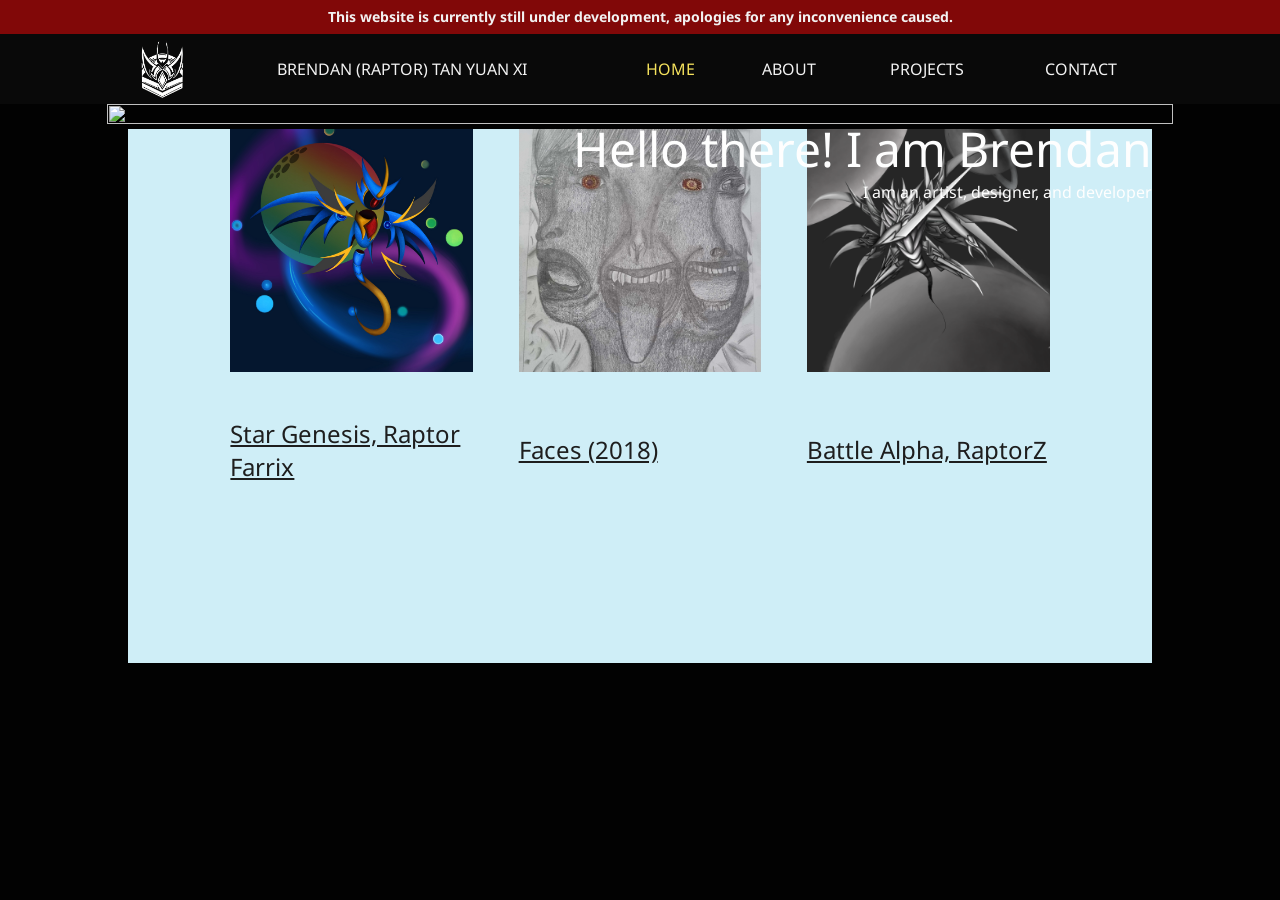
==== index.html @ fb1bec12 "Update 15092026" ====
<!DOCTYPE html>

<html>

<head >

    <meta name="viewport" content="width = device-width, initial-scale = 1">
    </meta>

    <!--Proper way of importing stylesheet/css from another css file-->
    <link rel="stylesheet" type="text/css" href="CSS/index.css">

    <title>Brendan (Raptor) Tan Yuan Xi</title>

</head>


<body id="Home">

    <!--Alert Block-->
    <div id="alertBody" class="displayBlock" style="padding: 0.5% 10% 0.5% 10%; margin: 0%; background-color: #810808;">

        <table class="alert" style="width: 100%; margin: 0%; padding-left: 10%; padding-right: 10%; border-collapse: collapse; ">
    
            <tr>
                
                <!--Alert Body Text-->
                <td style="text-align: center; padding-left: 0.5%; padding-right: 0.5%;">
                    
                    This website is currently still under development, apologies for any inconvenience caused.
                
                </td>

                <!--Close Button for Alert-->
                <!--<td style="margin-left: auto; margin-right: auto;"> <span class="closeBtn" onclick="alertPop()">&times;</span> </td>-->
            
            </tr>
    
        </table>
    
    </div>


    <!--Navigation Bar Block-->
    <div id="navigationBarBlk" class="navBarBlk">

        <table class="tableNav">

            <tr class="tableNav">

                <!--Logo Image in the Navigation Block-->
                <td id="navLogoImg" class="navLogoImg" style="width: 60px; height: px; padding-left: 0%; padding-right: 0%; background-color: #090909;">
                    
                    <img src="Images/Signal.png" style="padding: 5px;">
                
                </td>

                <td id="navName" style="padding-left: 5%; padding-right: 5%;">BRENDAN (RAPTOR) TAN YUAN XI</td>

                <td id="navHomeBtn" class="tableBtn"><a href="">HOME</a></td>

                <td id="navAboutBtn #about" class="tableBtn"><a href="">ABOUT</a></td>

                <td id="navProjectsBtn #prtojects" class="tableBtn"><a href="">PROJECTS</a></td>

                <td id="navContactBtn #contact" class="tableBtn"><a href="contact-platform.html">CONTACT</a></td>

            </tr>

        </table>
    </div>

    <!--Button-->
    <!--<div>
        <div class="button">
            <button type="button" onclick="switchFormat()">Click</button>
        </div>
    </div>-->

    <!--Image Block-->
    <div style="padding: 0%; margin: 0%;">

        <div style="position: relative;">

            <table style="width: 100%; height: auto; padding: 0%; margin: 0%; border-collapse: collapse;">

                <tr style="padding: 0%; margin: 0%; width: 100%;">
    
                    <!--Empty Block-->
                    <td style="width: 10%; display: block;"></td>
    
                    <td style="padding: 0%; margin: 0%;"><img src="images/showcaseHero.png" alt="" style="width: 100%; height: fit-content; display: block; object-fit: cover;"></td>
    
                    <!--Empty Block-->
                    <td style="width: 10%; display: block;"></td>
    
                </tr>

            </table>

            <div class="hidden heroText" style="position: absolute;top: 50%;transform: translate(0%, 0%);padding-left: 10%; padding-right: 10%; width: 80%; max-width: 80%;">

                <p style="font-size: 48px; margin-top: 0%; margin-bottom: 0%;">Hello there! I am Brendan</p>
                <p style="font-size: 16px; margin-top: 0%; margin-bottom: 0%;">I am an artist, designer, and developer</p>
    
            </div>

        </div>

    </div>

    <!--Text block 01-->
    <!--<div class="displayBlock" style="padding: 0% 10% 0% 10%; margin: 0%;">

        <table class="" style="width: 100%; margin: 0%; padding-left: 10%; padding-right: 10%; background-color: #CFEEF7; border-collapse: collapse; ">

            <tr style="height: 15VH;"></tr>

            <tr>
                <td style="text-align: center; font-size: 24px; padding-left: 10%; padding-right: 10%;"> Welcome to my online portfolio website where I showcase my projects compromising of graphic design and drawings, game and website designs and developed products. </td>
            </tr>

            <tr style="height: 10VH;"></tr>

        </table>

    </div>-->

    <!--Text block 02-->
    <!--<div class="displayBlock" style="padding: 0% 10% 0% 10%; margin: 0%;">

        <table class="" style="width: 100%; margin: 0%; padding-left: 10%; padding-right: 10%; background-color: #CFEEF7; border-collapse: collapse; ">
    
            <tr>
                <td style="text-align: center; font-size: 24px; padding-left: 10%; padding-right: 10%;"> These are some of my personal favorites!</td>
                </tr>
                
            <tr style="height: 5VH;"></tr>
    
        </table>
    
    </div>-->

    <!--Showcase Display Block-->
    <div class="displayBlock ">
        
        <table class="displayTable">

            <tr>

                <td class="displayBlank"></td>

                <!--Display Block Group-->
                <td>

                    <table style="border-collapse: collapse; border: 0cm;">

                        <tr>

                            <td style="width: 26.66%; height: 26.66%;">

                                <a href=""><img src="images/rXz-1.jpg"></a>

                            </td>

                            <td style=" width: 5%;"></td>

                            <td style="width: 26.66%; height: 26.66%;">

                                <a href=""><img src="images/2018 Faces - 4.jpg"></a>

                            </td>

                            <td style="width: 5%;"></td>

                            <td style="width: 26.66%; height: 26.66%;">

                                <a href=""><img src="images/rXz-3.png"></a>

                            </td>

                        </tr>

                        <!--Empty Block-->
                        <tr style="height: 5vh;">

                            <td></td>
                            <td></td>
                            <td></td>
                            <td></td>
                            <td></td>

                        </tr> 

                        <!--Display Text Block-->
                        <tr>

                            <td>

                                <a href="">Star Genesis, Raptor Farrix</a>

                            </td>

                            <td></td>

                            <td>

                                <a href="">Faces (2018)</a>

                            </td>

                            <td></td>

                            <td>

                                <a href="">Battle Alpha, RaptorZ</a>

                            </td>

                        </tr>

                        <!--Empty Block-->
                        <tr style="height: 20vh;">

                            <td></td>
                            <td></td>
                            <td></td>
                            <td></td>
                            <td></td>

                        </tr> 

                    </table>

                </td>

                <td class="displayBlank"></td>

            </tr>

        </table>

    </div>

    <!--Text block 03-->
    <!--<div class="displayBlock" style="padding: 0% 10% 0% 10%; margin: 0%;">

        <table class="" style="width: 100%; margin: 0%; padding-left: 10%; padding-right: 10%; background-color: #CFEEF7; border-collapse: collapse; ">
    
            <tr>
                <td style="text-align: center; font-size: 24px; padding-left: 10%; padding-right: 10%;"> Like what you see?</td>
            </tr>

            <tr>
                <td style="text-align: center; font-size: 24px; padding-left: 10%; padding-right: 10%;">You can click <a href="" style="text-decoration: underline; color: #1e1e1e;">here</a> to view more!</td>
            </tr>

            <tr style="height: 20vh;"></tr>

        </table>
    
    </div>-->

    <!--Footer Block-->
    <!--<div class="footerBlock">

        <table style="width: 100%; height: 100%; margin: 0%; padding-left: 10%; padding-right: 10%; background-color: #090909;">
        
            <tr>
                <td>

                    <div style="color: #f2f2f2; font-size: 18px;">

                        <br>

                        Interested to work together?<br><br>
                        Email me <a href="mailto: raptorstrike04@gmail.com" style="text-decoration: underline; color:#f2f2f2 ;">here</a>

                        <br><br>
                        <br><br>

                        Check out my LinkedIn over here

                        <br><br>

                        <a href="https://www.linkedin.com/in/brendan-raptor-tan-yuan-xi/">
                            <img style="max-height: 60px; max-width: 60px;" src="images/LinkedIn Logo.jpg">
                        </a>
                    </div>

                </td>

                <td>
                    <div style="color: #f2f2f2; font-size: 18px; text-align: right;">
                    
                        <a href="" style="text-decoration: underline; color: #f2f2f2;">HOME</a>

                        <br><br>

                        <a href="" style="text-decoration: underline; color: #f2f2f2;">ABOUT</a>

                        <br><br>

                        <a href="" style="text-decoration: underline; color: #f2f2f2;">PROJECTS</a>
                        
                        <br><br>
                        
                        <a href="" style="text-decoration: underline; color: #f2f2f2;">CONTACT</a>

                    </div>
                </td>
            </tr>

            <tr><td style="height: 20px;"></td></tr>

        </table>
    </div>-->

</body>

<head>

    <script src="index.js">

    </script>

    <script>

        const observer = new IntersectionObserver((enteries) => {
            enteries.forEach((entry) => {
        
                if (entry.isIntersecting){
                    entry.target.classList.add('show');
                } else {
                    entry.target.classList.remove('show');
                }
            });

        });

        const hiddenElements = document.querySelectorAll(".hidden");
        hiddenElements.forEach((el) => observer.observe(el));

    </script>

</head>

<!--<div class="footer">
    &copy Copyright 2023 Designed by Brendan Raptor Tan Yuan Xi
</div>-->

</html>
---- CSS/index.css ----
/*Main Body CSS*/

@import url('https://fonts.googleapis.com/css2?family=Noto+Sans:ital,wght@0,100..900;1,100..900&display=swap');

/*Screen Wdith Specifics*/
@media (min-width: 360px){

    .alert{

        font-size: 8px;

    }


}  

@media (min-width: 1020){

    .alert{

        font-size: 12px;

    }


}   

@media (min-width: 1021px){

    .alert{

        font-size: 14px;

    }


}

body {

    margin: 0;
    font-family: 'Noto Sans';
    font-size: 16px;
    background-color: #020202;
    /*background-color: red;*/


}


.alert{

    color: #f2f2f2;

    padding-left: 0.5%;
    padding-right: 0.5%;

    padding-top: 2%;
    padding-bottom: 2%;

    margin-left: auto;
    margin-right: auto;

    align-content: center;

    font-weight: bold;

}

.heroText{

    color: #fefefe;
    
    margin-top: 0%;
    margin-bottom: 0%;

    text-align: right;

}





a:link,
a:visited {
    color: #1e1e1e;
}

.navBarBlk {

    background-color: #090909;

    padding-left: 10%;
    padding-right: 10%;

    margin-left: auto;
    margin-right: auto;

}

.navLogoImg {
    padding-left: 0%;
    padding-right: 0%;
}

.tableNav {

    width: 100%;
    max-height: 70px;

    display: table;
    color: #f2f2f2;
    font-size: 16px;
    background-color: #090909;

    border-collapse: collapse;
    border-spacing: 0px;

}

.tableNav td {

    background-color: #090909;

    padding-top: 0px;
    padding-bottom: 0px;
    padding-left: 5px;
    padding-right: 5px;

    border-spacing: 0px;

    height: 70px;

    text-align: center;
    align-content: center;

}

.tableNav a {

    float: left;
    color: #f2f2f2;
    text-align: center;
    padding: 5px 5px;
    text-decoration: none;

    width: 100%;


}

.tableNav tr {

    height: 70px;
}

.tableNav td.active a {

    color: #F5E25D;

}

.tableNav a:hover {

    text-decoration: underline;

}

.tableNav img {

    max-width: 60px;
    max-height: 60px;

    padding: 0%;

    display: block;

}

.genericTable {

    margin: 0%;

    padding: 0%;

    border: 0px;

    border-collapse: collapse;
}

.aniHover {

    animation-name: navAnimation;

    animation-duration: 0.85s;

}

@keyframes navAnimation {

    from {
        transform: translateY(-100%);
    }

    to {
        transform: translateY(0%);
    }

}

.aniHoverExit {

    animation-name: navExit;

    animation-duration: 0.85s;
}

@keyframes navExit {

    from {
        transform: translateY(0%);
    }

    to {
        transform: translateY(-100%);
    }

}



.closeBtn {

    margin-left: 15px;
    color: #f2f2f2;
    float: right;
    font-size: 24px;
    line-height: 20px;
    cursor: pointer;
    transition: 0.3s;
}

.closeBtn:hover {

    color: #1e1e1e;
}

.tableBlank {

    width: 40%;
}

.pagebody {

    background-color: #CFEEF7;

}

.displayBlock {

    padding-left: 10%;
    padding-right: 10%;

}

.displayTable {

    background-color: #CFEEF7;

    border-collapse: collapse;
    border: 0px;

    padding: 0%;

    margin: 0%;

    width: 100%;
    height: 100%;
}

.displayTable tr {


    height: 100%;
    width: 100%;

    padding: 0%;


}

.displayTable td {

    height: 100%;
    width: 80;

    padding: 0%;
    margin-left: auto;
    margin-right: auto;

    align-content: center;

}

.displayTable td.displayBlank {

    width: 10%;
}

.displayTable img {

    display: block;

    height: 100%;
    width: 100%;

}

.displayTable a {

    font-size: 24px;
    color: #1e1e1e;
    text-decoration: underline;
    text-decoration-line: 2px;
}

.bodytesting {

    display: grid;

    place-items: center;

    align-content: center;
}

.hidden {
    opacity: 0;
    /*transition: all 1.5s;*/

}

.show {
    opacity: 1;
}
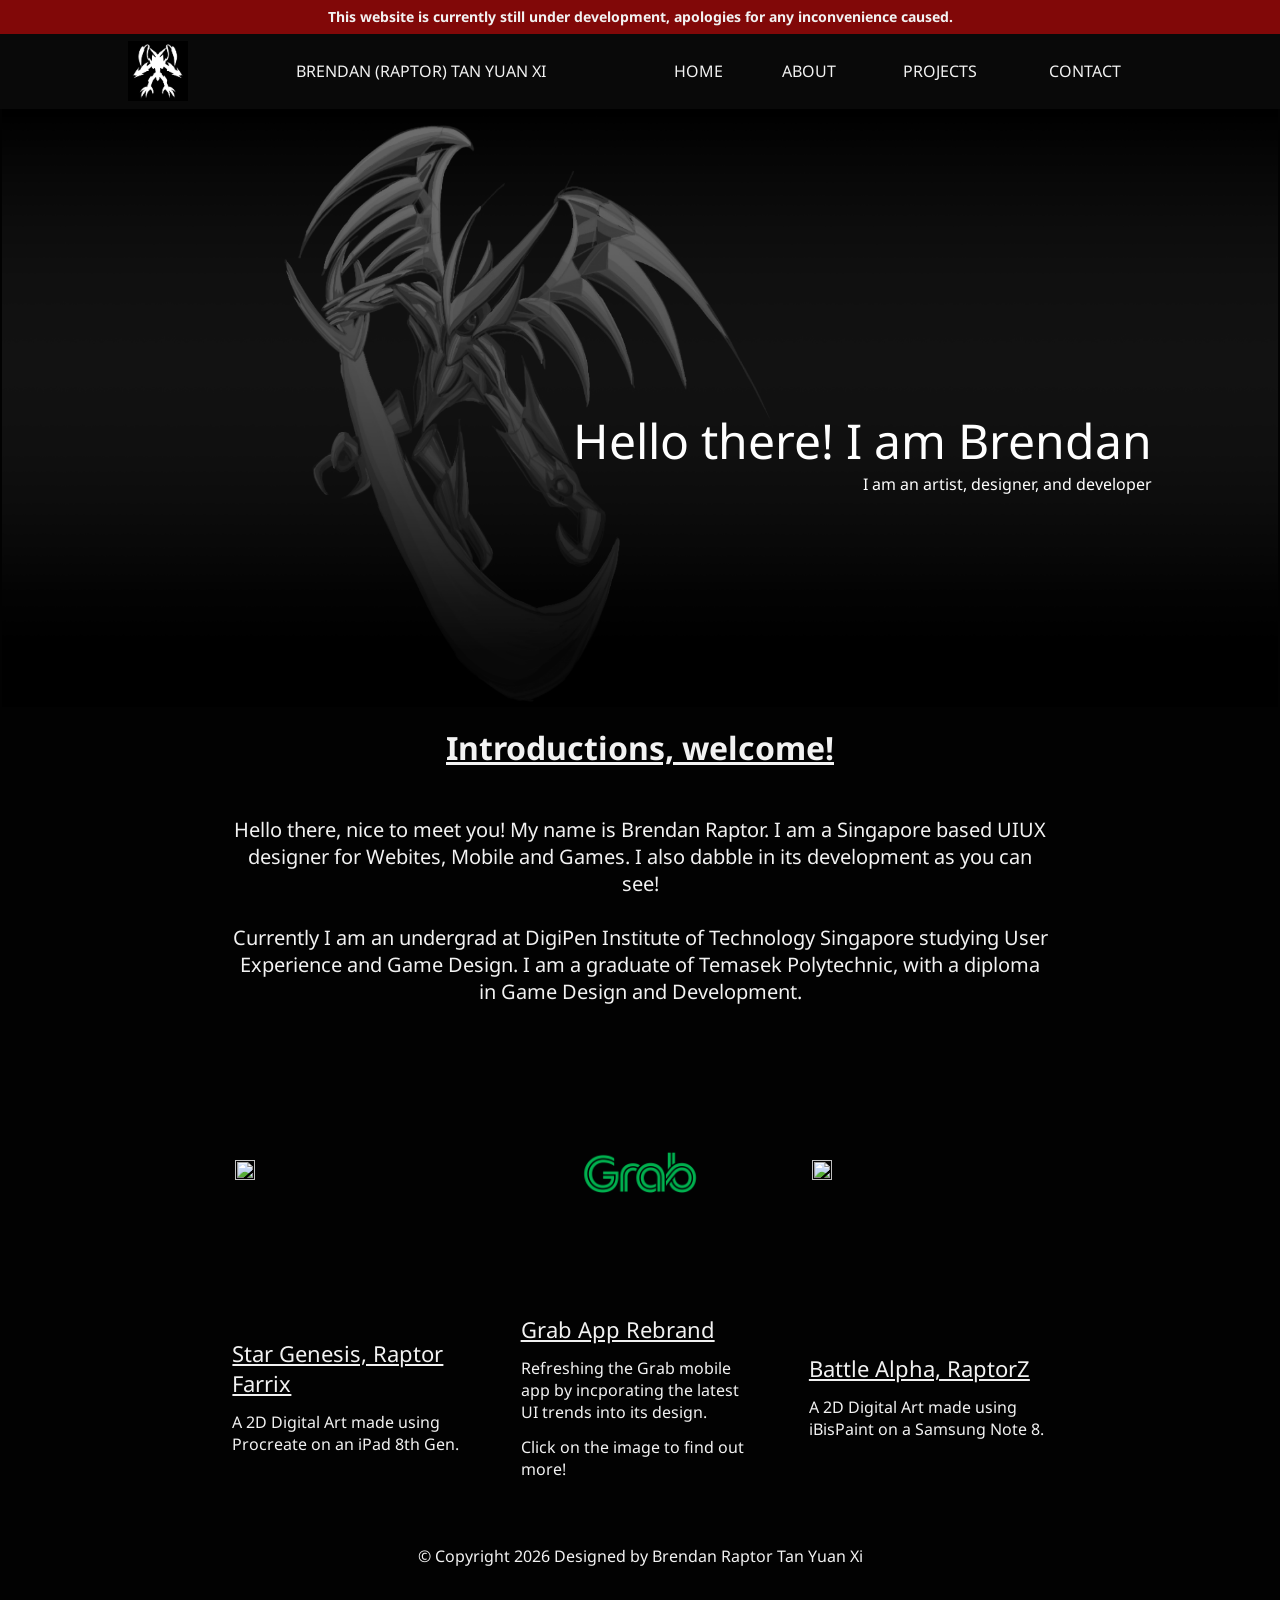
==== commit 29a3b441: "15092026" ====
--- a/index.html
+++ b/index.html
@@ -57,13 +57,17 @@
 
                 <td id="navName" style="padding-left: 5%; padding-right: 5%;">BRENDAN (RAPTOR) TAN YUAN XI</td>
 
-                <td id="navHomeBtn" class="tableBtn"><a href="">HOME</a></td>
-
-                <td id="navAboutBtn #about" class="tableBtn"><a href="">ABOUT</a></td>
-
-                <td id="navProjectsBtn #prtojects" class="tableBtn"><a href="">PROJECTS</a></td>
-
-                <td id="navContactBtn #contact" class="tableBtn"><a href="contact-platform.html">CONTACT</a></td>
+                <!--<td id="navHomeBtn" class="tableBtn"><a href="">HOME</a></td>-->
+                <td id="navHomeBtn" class="tableBtn" style="text-decoration: underline;">HOME</td>
+
+                <!--<td id="navAboutBtn #about" class="tableBtn"><a href="">ABOUT</a></td>-->
+                <td id="navAboutBtn #about" class="tableBtn" style="opacity: 50%;">ABOUT</td>
+
+                <!--<td id="navProjectsBtn #prtojects" class="tableBtn"><a href="">PROJECTS</a></td>-->
+                <td id="navProjectsBtn #prtojects" class="tableBtn" style="opacity: 50%;">PROJECTS</td>
+
+                <!--<td id="navContactBtn #contact" class="tableBtn"><a href="contact-platform.html">CONTACT</a></td>-->
+                <td id="navContactBtn #contact" class="tableBtn" style="opacity: 50%;">CONTACT</td>
 
             </tr>
 
@@ -89,7 +93,7 @@
                     <!--Empty Block-->
                     <td style="width: 10%; display: block;"></td>
     
-                    <td style="padding: 0%; margin: 0%;"><img src="images/showcaseHero.png" alt="" style="width: 100%; height: fit-content; display: block; object-fit: cover;"></td>
+                    <td style="padding: 0%; margin: 0%;"><img src="Images/showcaseHero.png" alt="" style="width: 100%; height: fit-content; display: block; object-fit: cover;"></td>
     
                     <!--Empty Block-->
                     <td style="width: 10%; display: block;"></td>
@@ -110,21 +114,34 @@
     </div>
 
     <!--Text block 01-->
-    <!--<div class="displayBlock" style="padding: 0% 10% 0% 10%; margin: 0%;">
-
-        <table class="" style="width: 100%; margin: 0%; padding-left: 10%; padding-right: 10%; background-color: #CFEEF7; border-collapse: collapse; ">
-
-            <tr style="height: 15VH;"></tr>
-
-            <tr>
-                <td style="text-align: center; font-size: 24px; padding-left: 10%; padding-right: 10%;"> Welcome to my online portfolio website where I showcase my projects compromising of graphic design and drawings, game and website designs and developed products. </td>
-            </tr>
-
-            <tr style="height: 10VH;"></tr>
-
-        </table>
-
-    </div>-->
+    <div class="displayBlock" style="padding: 0% 10% 0% 10%; margin: 0%;">
+
+        <table class="" style="width: 100%; margin: 0%; padding-left: 10%; padding-right: 10%; background-color: #020202; color: #f2f2f2; border-collapse: collapse; ">
+
+            <tr style="height: 2vh;"></tr>
+
+            <tr>
+                <td style="text-align: center; font-size: 32px; padding-left: 10%; padding-right: 10%; font-weight: bold; text-decoration: underline;">
+
+                    Introductions, welcome!
+                </td>
+            </tr>
+
+            <tr style="height: 5vh;"></tr>
+
+            <tr>
+                <td style="text-align: center; font-size: 20px; padding-left: 10%; padding-right: 10%;"> Hello there, nice to meet you! My name is Brendan Raptor. I am a Singapore based UIUX designer for Webites, Mobile and Games. I also dabble in its development as you can see!
+                    
+                <br><br>
+                
+                Currently I am an undergrad at DigiPen Institute of Technology Singapore studying User Experience and Game Design. I am a graduate of Temasek Polytechnic, with a diploma in Game Design and Development.</td>
+            </tr>
+
+            <tr style="height: 5vh;"></tr>
+
+        </table>
+
+    </div>
 
     <!--Text block 02-->
     <!--<div class="displayBlock" style="padding: 0% 10% 0% 10%; margin: 0%;">
@@ -159,7 +176,7 @@
 
                             <td style="width: 26.66%; height: 26.66%;">
 
-                                <a href=""><img src="images/rXz-1.jpg"></a>
+                                <a><img src="Images/rXz-1.jpg"></a>
 
                             </td>
 
@@ -167,7 +184,7 @@
 
                             <td style="width: 26.66%; height: 26.66%;">
 
-                                <a href=""><img src="images/2018 Faces - 4.jpg"></a>
+                                <a href=" https://canva.link/xjs4g6g3yb093p9"><img src="Images/grabDark.png"></a>
 
                             </td>
 
@@ -175,14 +192,14 @@
 
                             <td style="width: 26.66%; height: 26.66%;">
 
-                                <a href=""><img src="images/rXz-3.png"></a>
+                                <a><img src="Images/rXz-3.png"></a>
 
                             </td>
 
                         </tr>
 
                         <!--Empty Block-->
-                        <tr style="height: 5vh;">
+                        <tr style="height: 2vh;">
 
                             <td></td>
                             <td></td>
@@ -197,7 +214,17 @@
 
                             <td>
 
-                                <a href="">Star Genesis, Raptor Farrix</a>
+                                <table style="color:#f2f2f2;">
+
+                                    <tr><td style="text-decoration: underline; font-size: 22px;">Star Genesis, Raptor Farrix</td></tr>
+
+                                    <tr style="height: 1vh;"></tr>
+
+                                    <tr><td style="font-size: 16px;">A 2D Digital Art made using Procreate on an iPad 8th Gen.</td></tr>
+                                    
+                                    <!--<tr><td style="font-size: 16px;">Medium: Procreate</td></tr>-->
+
+                                </table>
 
                             </td>
 
@@ -205,22 +232,44 @@
 
                             <td>
 
-                                <a href="">Faces (2018)</a>
-
-                            </td>
-
-                            <td></td>
-
-                            <td>
-
-                                <a href="">Battle Alpha, RaptorZ</a>
+                                <table style="color:#f2f2f2;">
+
+                                    <tr><td style="text-decoration: underline; font-size: 22px;">Grab App Rebrand</td></tr>
+
+                                    <tr style="height: 1vh;"></tr>
+
+                                    <tr><td style="font-size: 16px;">Refreshing the Grab mobile app by incporating the latest UI trends into its design.</td></tr>
+                                    
+                                    <tr style="height: 1vh;"></tr>
+                                    
+                                    <tr><td style="font-size: 16px;">Click on the image to find out more!</td></tr>
+                                    
+                                </table>
+
+                            </td>
+
+                            <td></td>
+
+                            <td style="text-align: left;">
+
+                                <table style="color:#f2f2f2;">
+
+                                    <tr><td style="text-decoration: underline; font-size: 22px;">Battle Alpha, RaptorZ</td></tr>
+
+                                    <tr style="height: 1vh;"></tr>
+
+                                    <tr><td style="font-size: 16px;">A 2D Digital Art made using iBisPaint on a Samsung Note 8.</td></tr>
+                                    
+                                    <!--<tr><td style="font-size: 16px;">Medium: Procreate</td></tr>-->
+
+                                </table>
 
                             </td>
 
                         </tr>
 
                         <!--Empty Block-->
-                        <tr style="height: 20vh;">
+                        <tr style="height: 2vh;">
 
                             <td></td>
                             <td></td>
@@ -345,8 +394,8 @@
 
 </head>
 
-<!--<div class="footer">
-    &copy Copyright 2023 Designed by Brendan Raptor Tan Yuan Xi
-</div>-->
+<div class="footer">
+    &copy Copyright 2026 Designed by Brendan Raptor Tan Yuan Xi
+</div>
 
 </html>
--- a/CSS/index.css
+++ b/CSS/index.css
@@ -11,6 +11,11 @@
 
     }
 
+    .displayTable a {
+
+    font-size: 10px;
+    }
+
 
 }  
 
@@ -22,6 +27,12 @@
 
     }
 
+    .displayTable a {
+
+    font-size: 18px;
+    
+    }
+
 
 }   
 
@@ -31,6 +42,12 @@
 
         font-size: 14px;
 
+    }
+
+    .displayTable a {
+
+    font-size: 24px;
+    
     }
 
 
@@ -253,7 +270,7 @@
 
 .pagebody {
 
-    background-color: #CFEEF7;
+    background-color: #020202;
 
 }
 
@@ -266,7 +283,7 @@
 
 .displayTable {
 
-    background-color: #CFEEF7;
+    background-color: #020202;
 
     border-collapse: collapse;
     border: 0px;
@@ -319,10 +336,12 @@
 
 .displayTable a {
 
-    font-size: 24px;
-    color: #1e1e1e;
-    text-decoration: underline;
-    text-decoration-line: 2px;
+    float: left;
+    color: #f2f2f2;
+    font-size: 18px;
+    text-align: center;
+    padding: 5px 5px;
+    text-decoration: none;
 }
 
 .bodytesting {
@@ -332,6 +351,16 @@
     place-items: center;
 
     align-content: center;
+}
+
+.footer {
+
+    color: #f2f2f2;
+    text-align: center;
+    
+    padding-top: 5vh;
+    padding-bottom: 5vh;
+    
 }
 
 .hidden {
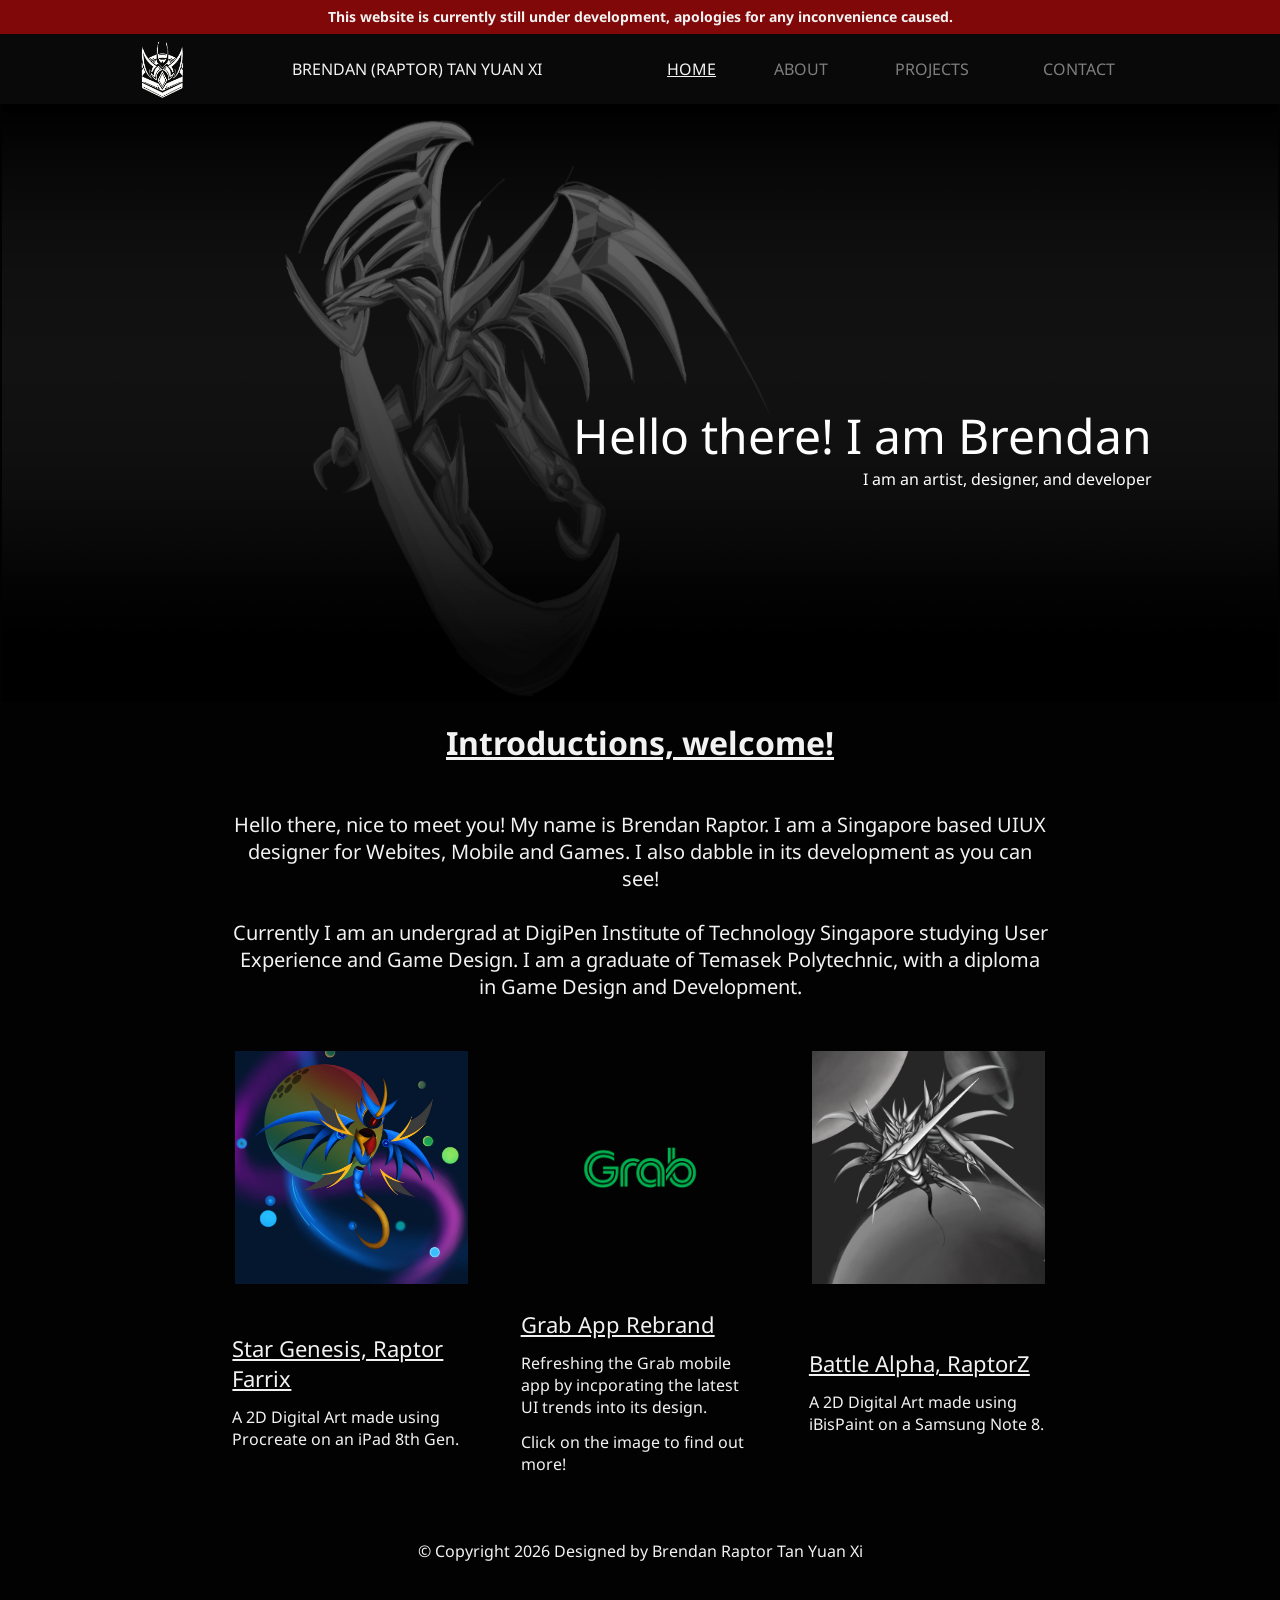
==== commit f4ecc81a: "15092026 Debugging Image not loading issue" ====
--- a/index.html
+++ b/index.html
@@ -176,7 +176,7 @@
 
                             <td style="width: 26.66%; height: 26.66%;">
 
-                                <a><img src="Images/rXz-1.jpg"></a>
+                                <a><img src="images/rXz-1.jpg"></a>
 
                             </td>
 
@@ -192,7 +192,7 @@
 
                             <td style="width: 26.66%; height: 26.66%;">
 
-                                <a><img src="Images/rXz-3.png"></a>
+                                <a><img src="images/rXz-3.png"></a>
 
                             </td>
 
@@ -369,9 +369,7 @@
 
 <head>
 
-    <script src="index.js">
-
-    </script>
+    <!--<script src="index.js"></script>-->
 
     <script>
 
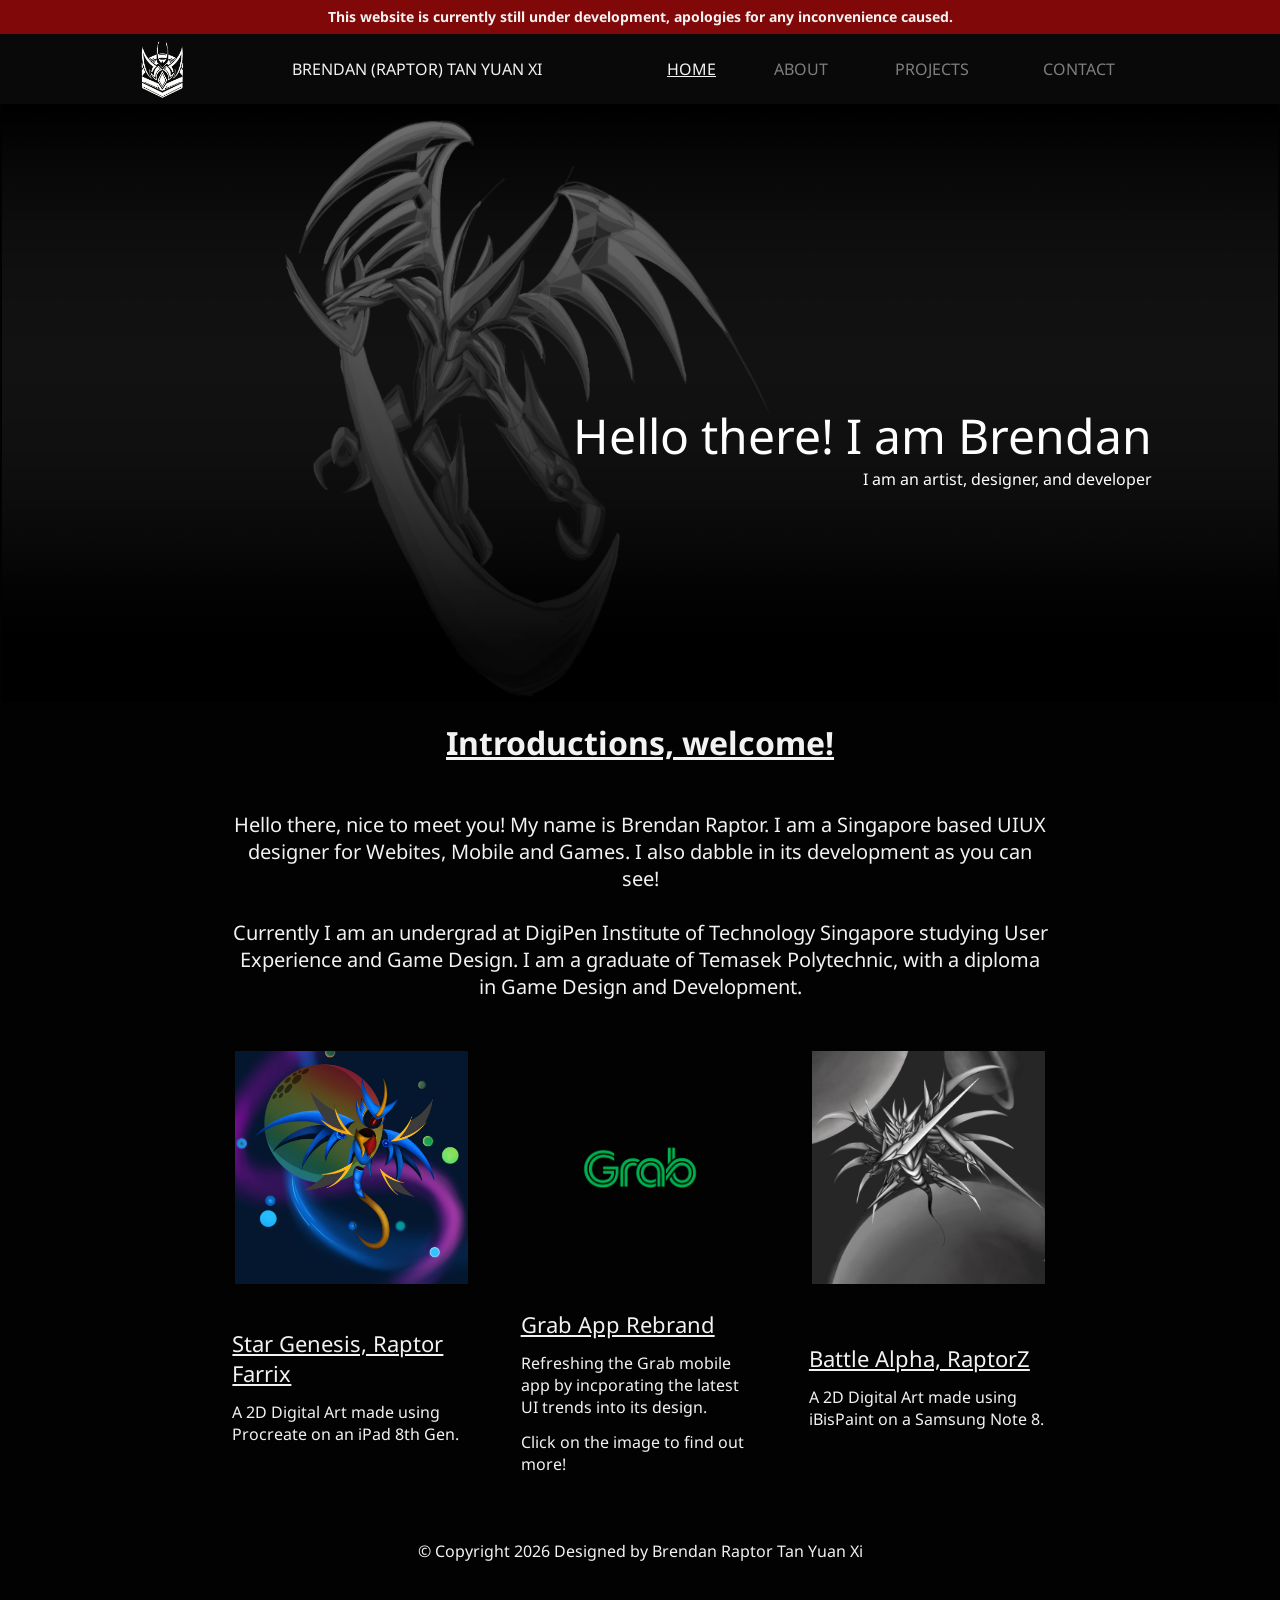
==== commit 12fab97e: "15092026 Background color debugging" ====
--- a/index.html
+++ b/index.html
@@ -161,7 +161,7 @@
     <!--Showcase Display Block-->
     <div class="displayBlock ">
         
-        <table class="displayTable">
+        <table class="displayTable" style="background-color: #020202;">
 
             <tr>
 
@@ -170,7 +170,7 @@
                 <!--Display Block Group-->
                 <td>
 
-                    <table style="border-collapse: collapse; border: 0cm;">
+                    <table style="border-collapse: collapse; border: 0cm; background-color: #020202;">
 
                         <tr>
 
@@ -223,6 +223,9 @@
                                     <tr><td style="font-size: 16px;">A 2D Digital Art made using Procreate on an iPad 8th Gen.</td></tr>
                                     
                                     <!--<tr><td style="font-size: 16px;">Medium: Procreate</td></tr>-->
+
+                                    <tr style="height: 1vh;"></tr>
+
 
                                 </table>
 
@@ -259,6 +262,8 @@
                                     <tr style="height: 1vh;"></tr>
 
                                     <tr><td style="font-size: 16px;">A 2D Digital Art made using iBisPaint on a Samsung Note 8.</td></tr>
+
+                                    <tr style="height: 1vh;"></tr>
                                     
                                     <!--<tr><td style="font-size: 16px;">Medium: Procreate</td></tr>-->
 
--- a/CSS/index.css
+++ b/CSS/index.css
@@ -61,7 +61,6 @@
     background-color: #020202;
     /*background-color: red;*/
 
-
 }
 
 
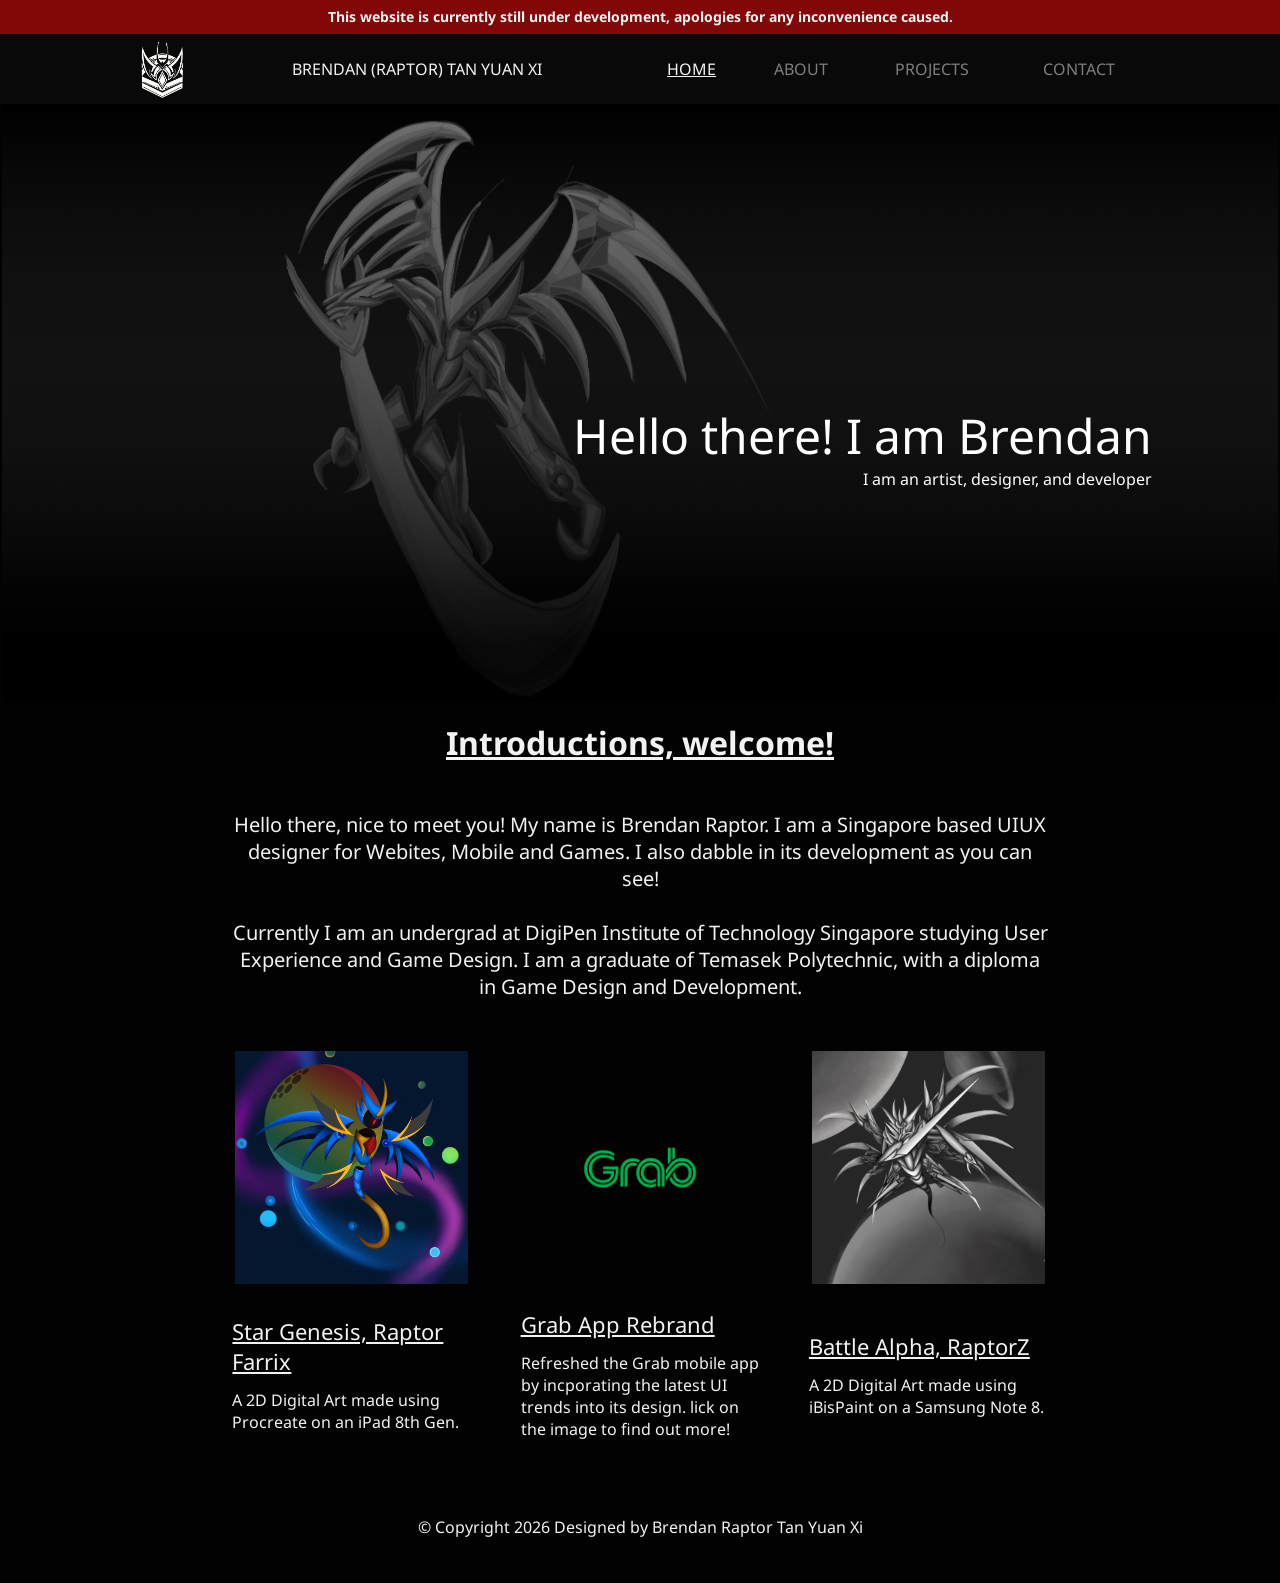
==== commit 2be6076c: "15092026 Minor text adjustments" ====
--- a/index.html
+++ b/index.html
@@ -241,11 +241,11 @@
 
                                     <tr style="height: 1vh;"></tr>
 
-                                    <tr><td style="font-size: 16px;">Refreshing the Grab mobile app by incporating the latest UI trends into its design.</td></tr>
+                                    <tr><td style="font-size: 16px;">Refreshed the Grab mobile app by incporating the latest UI trends into its design. lick on the image to find out more!</td></tr>
                                     
                                     <tr style="height: 1vh;"></tr>
                                     
-                                    <tr><td style="font-size: 16px;">Click on the image to find out more!</td></tr>
+                                    <!--<tr><td style="font-size: 16px;">Click on the image to find out more!</td></tr>-->
                                     
                                 </table>
 
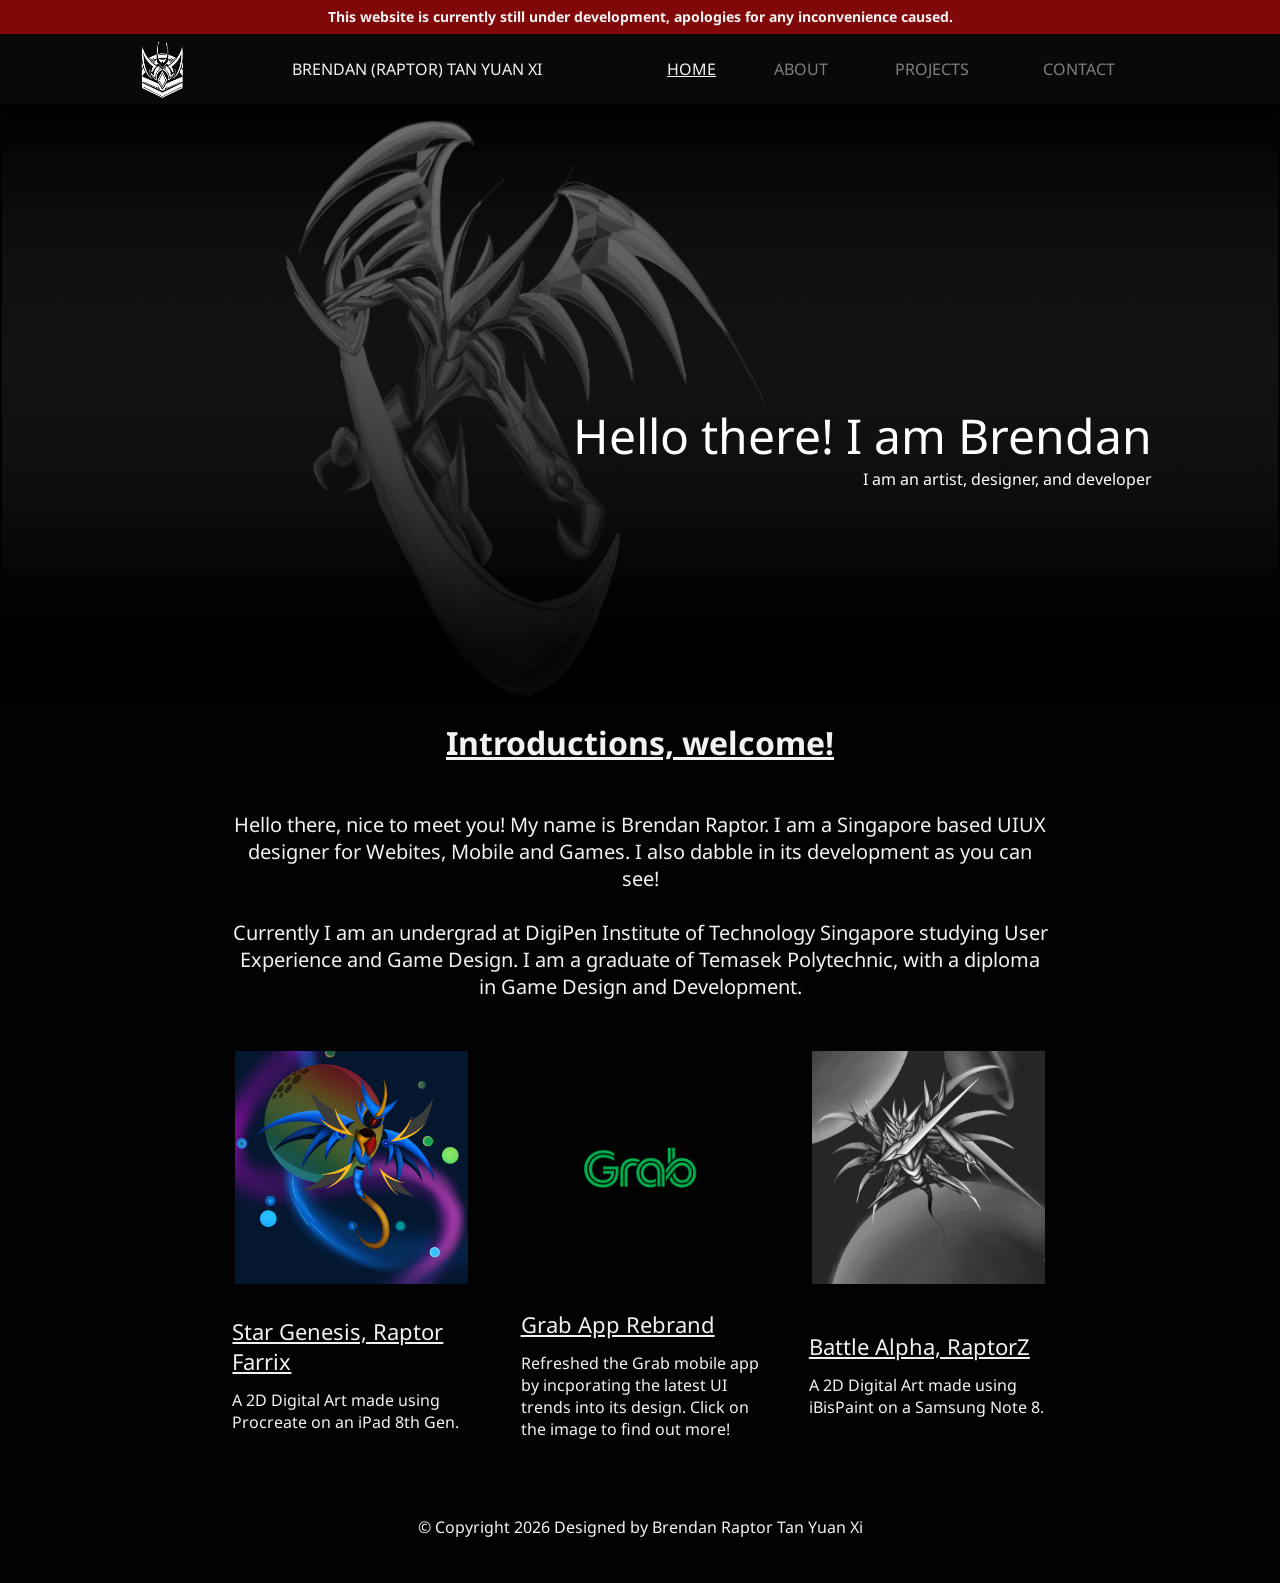
==== commit e82bd1be: "15092026 Final text adjustments" ====
--- a/index.html
+++ b/index.html
@@ -241,7 +241,7 @@
 
                                     <tr style="height: 1vh;"></tr>
 
-                                    <tr><td style="font-size: 16px;">Refreshed the Grab mobile app by incporating the latest UI trends into its design. lick on the image to find out more!</td></tr>
+                                    <tr><td style="font-size: 16px;">Refreshed the Grab mobile app by incporating the latest UI trends into its design. Click on the image to find out more!</td></tr>
                                     
                                     <tr style="height: 1vh;"></tr>
                                     
